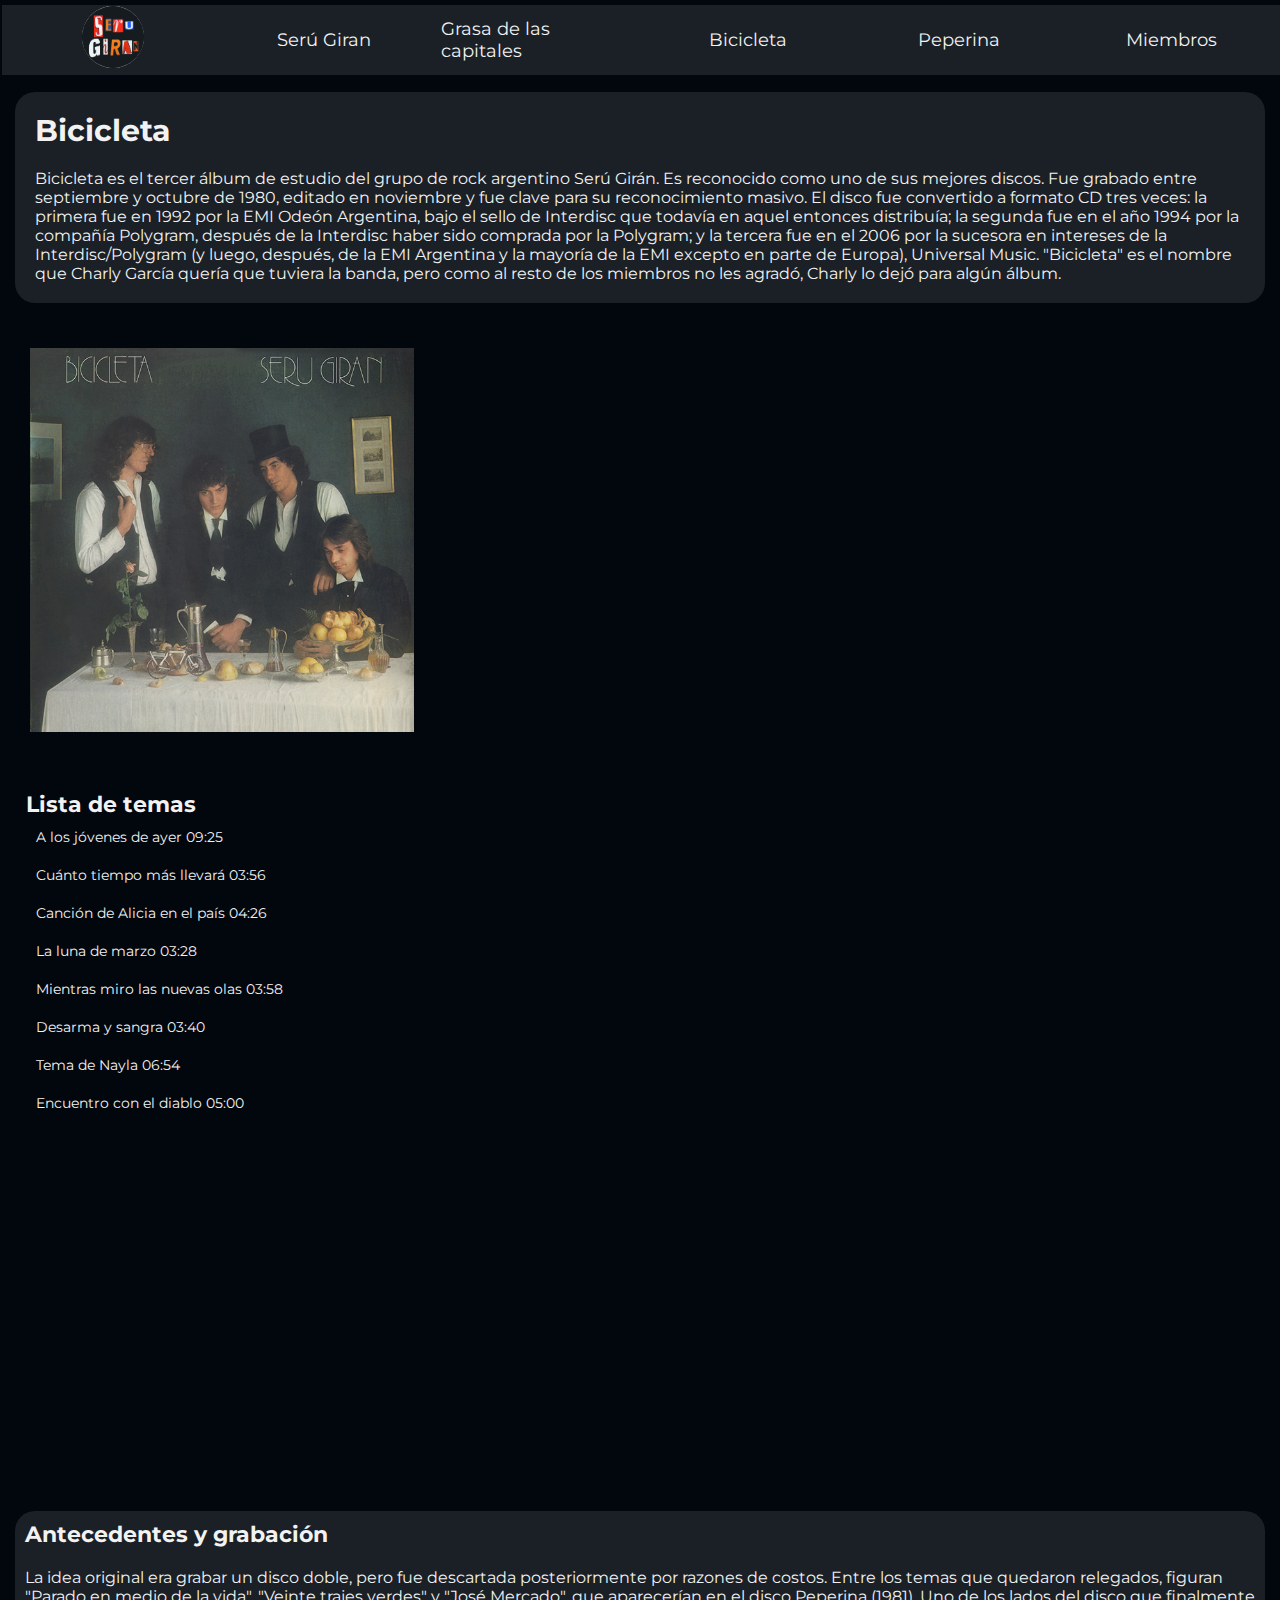
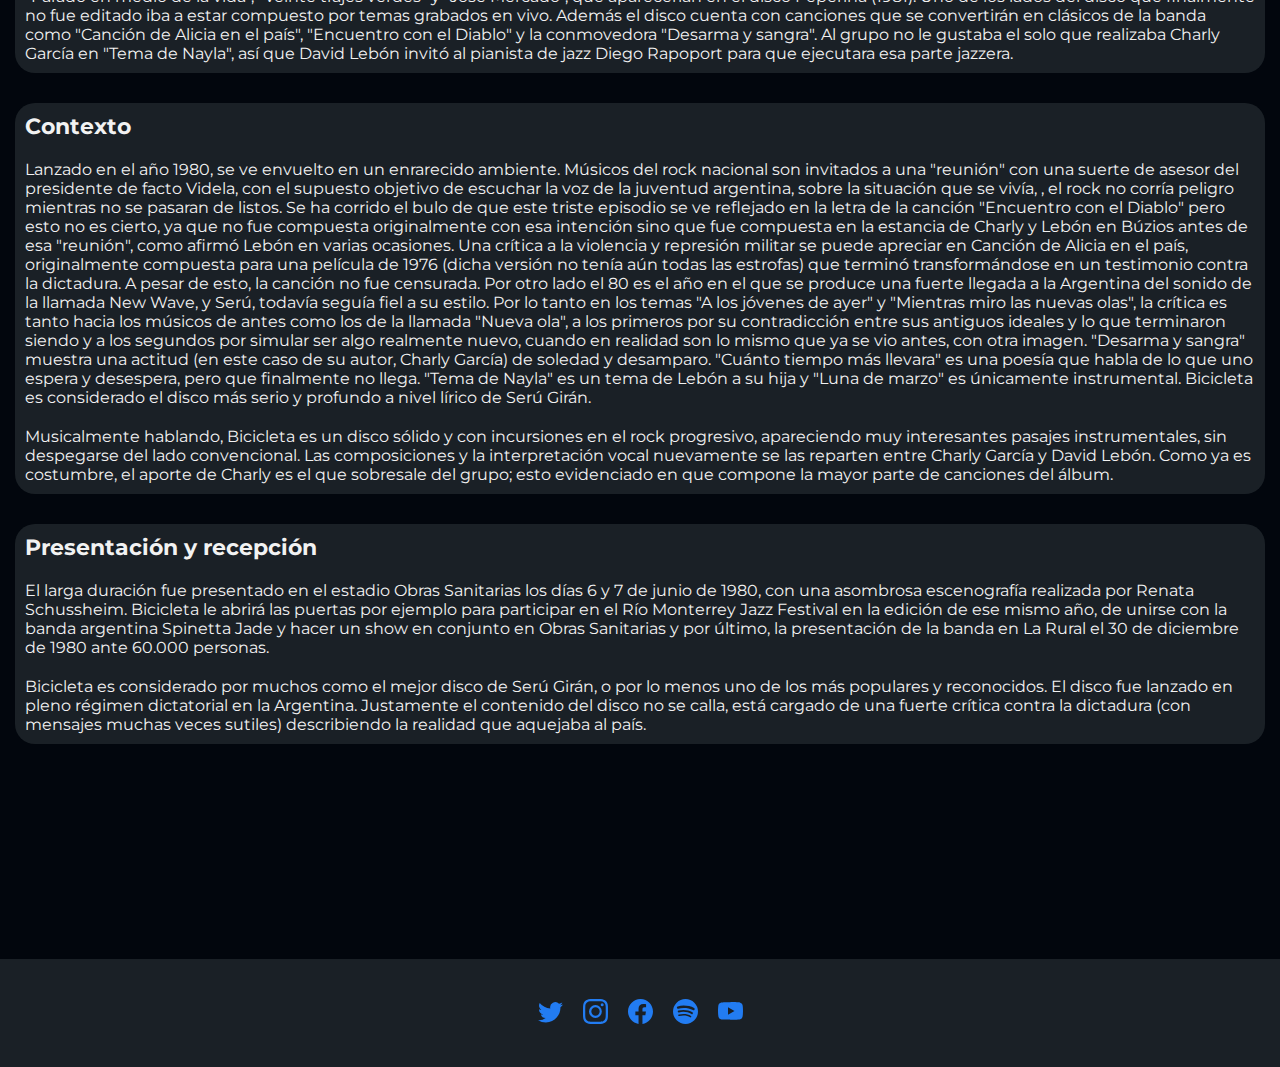
==== sections/bicicleta.html @ 7a76e17e "first commit" ====
<!DOCTYPE html>
<html lang="en">

<head>
    <meta charset="UTF-8">
    <meta http-equiv="X-UA-Compatible" content="IE=edge">
    <meta name="viewport" content="width=device-width, initial-scale=1.0">
    <link rel="stylesheet" href="../css/styles.css">
    <title>Bicicleta</title>
</head>

<body>

    <header>
        <nav>
            <ul>
                <li>
                    <a href="../index.html">
                        <img class="inicio" src="../img/seru-icono.jpg">
                    </a>
                </li>
                <li><a href="./serugiran.html">Serú Giran</a></li>
                <li><a href="./grasadelascapitales.html">Grasa de las capitales</a></li>
                <li><a href="./bicicleta.html">Bicicleta</a></li>
                <li><a href="./peperina.html">Peperina</a></li>
                <li><a href="./miembros.html">Miembros</a></li>
            </ul>
        </nav>
    </header>

    <main>

        <div class="album-bicicleta">

            <div class="album-intro">
                <h1>Bicicleta</h1>
                <p>
                    Bicicleta es el tercer álbum de estudio del grupo de rock argentino Serú Girán. Es reconocido como
                    uno
                    de sus mejores discos. Fue grabado entre septiembre y octubre de 1980,
                    editado en noviembre y fue clave para su reconocimiento masivo. El disco fue convertido a formato CD
                    tres veces: la primera fue en 1992 por la EMI Odeón Argentina, bajo el sello
                    de Interdisc que todavía en aquel entonces distribuía; la segunda fue en el año 1994 por la compañía
                    Polygram, después de la Interdisc haber sido comprada por la Polygram; y la
                    tercera fue en el 2006 por la sucesora en intereses de la Interdisc/Polygram (y luego, después, de
                    la
                    EMI Argentina y la mayoría de la EMI excepto en parte de Europa),
                    Universal Music. "Bicicleta" es el nombre que Charly García quería que tuviera la banda, pero como
                    al
                    resto de los miembros no les agradó, Charly lo dejó para algún álbum.
                </p>
            </div>

            <div class="cover">
                <img src="../img/bicicleta-cover.jpg" alt="bicicleta">
            </div>

            <div class="lista-temas">
                <h2>Lista de temas
                    <p>A los jóvenes de ayer 09:25</p>
                    <p>Cuánto tiempo más llevará 03:56</p>
                    <p>Canción de Alicia en el país 04:26</p>
                    <p>La luna de marzo 03:28</p>
                    <p>Mientras miro las nuevas olas 03:58</p>
                    <p>Desarma y sangra 03:40</p>
                    <p>Tema de Nayla 06:54</p>
                    <p>Encuentro con el diablo 05:00</p>
                </h2>
            </div>

            <div class="video">
                <iframe width="560" height="315" src="https://www.youtube.com/embed/LjGuC8wMkmE"
                    title="YouTube video player" frameborder="0"
                    allow="accelerometer; autoplay; clipboard-write; encrypted-media; gyroscope; picture-in-picture"
                    allowfullscreen></iframe>
            </div>

            <div class="antecedentes">
                <h2>Antecedentes y grabación</h2>

                <p>
                    La idea original era grabar un disco doble, pero fue descartada posteriormente por razones de
                    costos.
                    Entre los temas que quedaron relegados, figuran "Parado en medio de la vida",
                    "Veinte trajes verdes" y "José Mercado", que aparecerían en el disco Peperina (1981). Uno de los
                    lados
                    del disco que finalmente no fue editado iba a estar compuesto por temas
                    grabados en vivo. Además el disco cuenta con canciones que se convertirán en clásicos de la banda
                    como
                    "Canción de Alicia en el país", "Encuentro con el Diablo" y la conmovedora
                    "Desarma y sangra". Al grupo no le gustaba el solo que realizaba Charly García en "Tema de Nayla",
                    así
                    que David Lebón invitó al pianista de jazz Diego Rapoport para que
                    ejecutara esa parte jazzera.
                </p>
            </div>

            <div class="contexto">
                <h2>Contexto</h2>
                <p>
                    Lanzado en el año 1980, se ve envuelto en un enrarecido ambiente. Músicos del rock nacional son
                    invitados a una "reunión" con una suerte de asesor del presidente de facto Videla,
                    con el supuesto objetivo de escuchar la voz de la juventud argentina, sobre la situación que se
                    vivía, ,
                    el rock no corría peligro mientras no se pasaran de listos. Se ha corrido
                    el bulo de que este triste episodio se ve reflejado en la letra de la canción "Encuentro con el
                    Diablo"
                    pero esto no es cierto, ya que no fue compuesta originalmente con esa
                    intención sino que fue compuesta en la estancia de Charly y Lebón en Búzios antes de esa "reunión",
                    como
                    afirmó Lebón en varias ocasiones. Una crítica a la violencia y represión
                    militar se puede apreciar en Canción de Alicia en el país, originalmente compuesta para una película
                    de
                    1976 (dicha versión no tenía aún todas las estrofas) que terminó
                    transformándose en un testimonio contra la dictadura. A pesar de esto, la canción no fue censurada.
                    Por
                    otro lado el 80 es el año en el que se produce una fuerte llegada a la
                    Argentina del sonido de la llamada New Wave, y Serú, todavía seguía fiel a su estilo. Por lo tanto
                    en
                    los temas "A los jóvenes de ayer" y "Mientras miro las nuevas olas",
                    la crítica es tanto hacia los músicos de antes como los de la llamada "Nueva ola", a los primeros
                    por su
                    contradicción entre sus antiguos ideales y lo que terminaron siendo y a los
                    segundos por simular ser algo realmente nuevo, cuando en realidad son lo mismo que ya se vio antes,
                    con
                    otra imagen. "Desarma y sangra" muestra una actitud (en este caso de su
                    autor, Charly García) de soledad y desamparo. "Cuánto tiempo más llevara" es una poesía que habla de
                    lo
                    que uno espera y desespera, pero que finalmente no llega. "Tema de Nayla" es
                    un tema de Lebón a su hija y "Luna de marzo" es únicamente instrumental. Bicicleta es considerado el
                    disco más serio y profundo a nivel lírico de Serú Girán.
                </p>

                <p>
                    Musicalmente hablando, Bicicleta es un disco sólido y con incursiones en el rock progresivo,
                    apareciendo
                    muy interesantes pasajes instrumentales, sin despegarse del lado convencional.
                    Las composiciones y la interpretación vocal nuevamente se las reparten entre Charly García y David
                    Lebón. Como ya es costumbre, el aporte de Charly es el que sobresale del grupo; esto
                    evidenciado en que compone la mayor parte de canciones del álbum.
                </p>
            </div>

            <div class="presentacion">
                <h2>Presentación y recepción</h2>
                <p>
                    El larga duración fue presentado en el estadio Obras Sanitarias los días 6 y 7 de junio de 1980, con
                    una
                    asombrosa escenografía realizada por Renata Schussheim. Bicicleta le
                    abrirá las puertas por ejemplo para participar en el Río Monterrey Jazz Festival en la edición de
                    ese
                    mismo año, de unirse con la banda argentina Spinetta Jade y hacer un show
                    en conjunto en Obras Sanitarias y por último, la presentación de la banda en La Rural el 30 de
                    diciembre
                    de 1980 ante 60.000 personas.
                </p>
                <p>
                    Bicicleta es considerado por muchos como el mejor disco de Serú Girán, o por lo menos uno de los más
                    populares y reconocidos. El disco fue lanzado en pleno régimen dictatorial
                    en la Argentina. Justamente el contenido del disco no se calla, está cargado de una fuerte crítica
                    contra la dictadura (con mensajes muchas veces sutiles) describiendo la
                    realidad que aquejaba al país.
                </p>
            </div>

        </div>

    </main>

    <footer class="redes">

        <nav class="redes-nav">
            <a class="redes-nav-a" href="https://twitter.com/serugiranok">
                <svg xmlns="http://www.w3.org/2000/svg" width="16" height="16" fill="currentColor" class="bi bi-twitter"
                    viewBox="0 0 16 16">
                    <path
                        d="M5.026 15c6.038 0 9.341-5.003 9.341-9.334 0-.14 0-.282-.006-.422A6.685 6.685 0 0 0 16 3.542a6.658 6.658 0 0 1-1.889.518 3.301 3.301 0 0 0 1.447-1.817 6.533 6.533 0 0 1-2.087.793A3.286 3.286 0 0 0 7.875 6.03a9.325 9.325 0 0 1-6.767-3.429 3.289 3.289 0 0 0 1.018 4.382A3.323 3.323 0 0 1 .64 6.575v.045a3.288 3.288 0 0 0 2.632 3.218 3.203 3.203 0 0 1-.865.115 3.23 3.23 0 0 1-.614-.057 3.283 3.283 0 0 0 3.067 2.277A6.588 6.588 0 0 1 .78 13.58a6.32 6.32 0 0 1-.78-.045A9.344 9.344 0 0 0 5.026 15z" />
                </svg>
            </a>
        </nav>

        <nav class="redes-nav">
            <a class="redes-nav-a" href="https://www.instagram.com/serugiranok" target="_blank">
                <svg xmlns="http://www.w3.org/2000/svg" width="16" height="16" fill="currentColor"
                    class="bi bi-instagram" viewBox="0 0 16 16">
                    <path
                        d="M8 0C5.829 0 5.556.01 4.703.048 3.85.088 3.269.222 2.76.42a3.917 3.917 0 0 0-1.417.923A3.927 3.927 0 0 0 .42 2.76C.222 3.268.087 3.85.048 4.7.01 5.555 0 5.827 0 8.001c0 2.172.01 2.444.048 3.297.04.852.174 1.433.372 1.942.205.526.478.972.923 1.417.444.445.89.719 1.416.923.51.198 1.09.333 1.942.372C5.555 15.99 5.827 16 8 16s2.444-.01 3.298-.048c.851-.04 1.434-.174 1.943-.372a3.916 3.916 0 0 0 1.416-.923c.445-.445.718-.891.923-1.417.197-.509.332-1.09.372-1.942C15.99 10.445 16 10.173 16 8s-.01-2.445-.048-3.299c-.04-.851-.175-1.433-.372-1.941a3.926 3.926 0 0 0-.923-1.417A3.911 3.911 0 0 0 13.24.42c-.51-.198-1.092-.333-1.943-.372C10.443.01 10.172 0 7.998 0h.003zm-.717 1.442h.718c2.136 0 2.389.007 3.232.046.78.035 1.204.166 1.486.275.373.145.64.319.92.599.28.28.453.546.598.92.11.281.24.705.275 1.485.039.843.047 1.096.047 3.231s-.008 2.389-.047 3.232c-.035.78-.166 1.203-.275 1.485a2.47 2.47 0 0 1-.599.919c-.28.28-.546.453-.92.598-.28.11-.704.24-1.485.276-.843.038-1.096.047-3.232.047s-2.39-.009-3.233-.047c-.78-.036-1.203-.166-1.485-.276a2.478 2.478 0 0 1-.92-.598 2.48 2.48 0 0 1-.6-.92c-.109-.281-.24-.705-.275-1.485-.038-.843-.046-1.096-.046-3.233 0-2.136.008-2.388.046-3.231.036-.78.166-1.204.276-1.486.145-.373.319-.64.599-.92.28-.28.546-.453.92-.598.282-.11.705-.24 1.485-.276.738-.034 1.024-.044 2.515-.045v.002zm4.988 1.328a.96.96 0 1 0 0 1.92.96.96 0 0 0 0-1.92zm-4.27 1.122a4.109 4.109 0 1 0 0 8.217 4.109 4.109 0 0 0 0-8.217zm0 1.441a2.667 2.667 0 1 1 0 5.334 2.667 2.667 0 0 1 0-5.334z" />
                </svg>
            </a>
        </nav>

        <nav class="redes-nav">
            <a class="redes-nav-a" href="https://www.facebook.com/serugiranok" target="_blank">
                <svg xmlns="http://www.w3.org/2000/svg" width="16" height="16" fill="currentColor"
                    class="bi bi-facebook" viewBox="0 0 16 16">
                    <path
                        d="M16 8.049c0-4.446-3.582-8.05-8-8.05C3.58 0-.002 3.603-.002 8.05c0 4.017 2.926 7.347 6.75 7.951v-5.625h-2.03V8.05H6.75V6.275c0-2.017 1.195-3.131 3.022-3.131.876 0 1.791.157 1.791.157v1.98h-1.009c-.993 0-1.303.621-1.303 1.258v1.51h2.218l-.354 2.326H9.25V16c3.824-.604 6.75-3.934 6.75-7.951z" />
                </svg>
            </a>
        </nav>

        <nav class="redes-nav">
            <a class="redes-nav-a"
                href="https://open.spotify.com/artist/6CrQKZeuSKNYgrE7PeYqJ1?si=8yJuufbaS2-NilIHPd0ppA" target="_blank">
                <svg xmlns="http://www.w3.org/2000/svg" width="16" height="16" fill="currentColor" class="bi bi-spotify"
                    viewBox="0 0 16 16">
                    <path
                        d="M8 0a8 8 0 1 0 0 16A8 8 0 0 0 8 0zm3.669 11.538a.498.498 0 0 1-.686.165c-1.879-1.147-4.243-1.407-7.028-.77a.499.499 0 0 1-.222-.973c3.048-.696 5.662-.397 7.77.892a.5.5 0 0 1 .166.686zm.979-2.178a.624.624 0 0 1-.858.205c-2.15-1.321-5.428-1.704-7.972-.932a.625.625 0 0 1-.362-1.194c2.905-.881 6.517-.454 8.986 1.063a.624.624 0 0 1 .206.858zm.084-2.268C10.154 5.56 5.9 5.419 3.438 6.166a.748.748 0 1 1-.434-1.432c2.825-.857 7.523-.692 10.492 1.07a.747.747 0 1 1-.764 1.288z" />
                </svg>
            </a>
        </nav>

        <nav class="redes-nav">
            <a class="redes-nav-a" href="https://www.youtube.com/c/SeruGiranok" target="_blank">
                <svg xmlns="http://www.w3.org/2000/svg" width="16" height="16" fill="currentColor" class="bi bi-youtube"
                    viewBox="0 0 16 16">
                    <path
                        d="M8.051 1.999h.089c.822.003 4.987.033 6.11.335a2.01 2.01 0 0 1 1.415 1.42c.101.38.172.883.22 1.402l.01.104.022.26.008.104c.065.914.073 1.77.074 1.957v.075c-.001.194-.01 1.108-.082 2.06l-.008.105-.009.104c-.05.572-.124 1.14-.235 1.558a2.007 2.007 0 0 1-1.415 1.42c-1.16.312-5.569.334-6.18.335h-.142c-.309 0-1.587-.006-2.927-.052l-.17-.006-.087-.004-.171-.007-.171-.007c-1.11-.049-2.167-.128-2.654-.26a2.007 2.007 0 0 1-1.415-1.419c-.111-.417-.185-.986-.235-1.558L.09 9.82l-.008-.104A31.4 31.4 0 0 1 0 7.68v-.123c.002-.215.01-.958.064-1.778l.007-.103.003-.052.008-.104.022-.26.01-.104c.048-.519.119-1.023.22-1.402a2.007 2.007 0 0 1 1.415-1.42c.487-.13 1.544-.21 2.654-.26l.17-.007.172-.006.086-.003.171-.007A99.788 99.788 0 0 1 7.858 2h.193zM6.4 5.209v4.818l4.157-2.408L6.4 5.209z" />
                </svg>
            </a>
        </nav>


    </footer>

</body>

</html>
---- css/styles.css ----
@import url('https://fonts.googleapis.com/css2?family=Montserrat:wght@200;400;700&display=swap');

/*mobile first 0px-500px*/

*{
    padding: 0;
    margin: 0;
}

html{
    font-size: 62.5%;
    font-family: Montserrat;
}

body {
    background-color: #02060D ;
    min-height: 100vh;
   
}

nav ul {
    display: grid;
    grid-template-columns: 15% 15% 15% 15% 15% 15%;
    justify-content: space-around;
    align-items: center;
    justify-items: center;
    list-style-type: none;
    font-family: Montserrat;
    align-items: center;
    margin: 5px;
}

a {
    text-decoration: none;
    font-size: 12px;
    color:#F2F2F2;
    list-style-type: none;
}


.inicio{
    height: 62px;
    width: 62px;
    border-radius: 60%;
    border: 1px solid #1A2026;
    transition: all 2s;
}

.inicio:hover{
    transform: rotate(720deg);
}

h1,
h2,
h3 {
    font-family: Montserrat;
    font-weight: 700;
    padding: 10px;
    width: 100%;
    color: #F2F2F2;
}

h1 {
    font-size: 30px;
}

h2 {
    font-size: 22px;
}

p {
    font-family: Montserrat;
    font-weight: 400;
    font-size: 16px;
    padding: 10px;
    color: #F2F2F2;
}

/* iconos footer*/
.redes-nav-a svg {
    width: 25px;
    height: 25px;
    margin: 5px;
    padding: 5px;
    color: #227CF2
}
/* fin iconos footer*/

img {
    width: 100%;
    
}

.intro {
    background-color: #1A2026;
    border-radius: 20px;
    margin: 10px;
    padding: 10px;
    margin-top: 100px;
}

.intro-formacion {
    grid-area: intro-formacion;
    background-color: #1A2026;
    border-radius: 20px;
    margin: 60px;
    padding: 10px;
    text-align: center;
}

header{
    grid-area: header;
    width: 100%;
    height: 70px;
    margin: 2px;
    background: #1A2026;
}

.intro{
    grid-area: intro;
}

.discos{
    grid-area: discos;
    display: flex;
    flex-direction: row;
    align-items: center;
    flex-wrap: wrap;
    justify-content: center;
    padding: 10px;
    margin: 15px;
    background-color: #1A2026;
    border-radius: 20px;
    text-align: center;
    margin-top: 60px;
}

.discos-fotos {
    width: 40%;
    margin: 15px;
    transition: 2s;
}

.discos-fotos:hover{
    transform: scale(1.2);
}

/* grid formacion-fotos*/

.formacion{
    display: grid;
    grid-area: formacion;
    justify-content: center;
    align-items: center;
    background-color: #1A2026;
    gap: 20px;
    border-radius: 20px;
    padding: 1px;
    margin: 15px;
}

.formacion-fotos img:hover{
    transform: scale(1.2);
}

.formacion-fotos{
    transition-property: all;
    transition-duration: 2s;
}


/* termina grid formacion-fotos*/

/* Grids para html index */

.main-grid{
    display: grid;
    grid-template-areas:
    "intro"
    "intro"
    "discos" 
    "intro-formacion"
    "formacion";
}
/* fin grids para html index */

/* Grids para html Seru album */

.album-intro {
	grid-area: album-intro;
    margin: 15px;
    padding: 10px;
    background-color: #1A2026;
    border-radius: 20px;
}

.cover{
	grid-area: cover;
    margin: 10px;
    width: 50%;
}

.lista-temas{
	grid-area: lista-temas;
    width: 50%;
    margin: 15px;
    padding: 1px;
}

.lista-temas p {
    font-size: 14px;
}

.video{
	grid-area: video;
    width: 90%;
}

.video iframe{
    width: 90%;
    margin: 15px;
}

.antecedentes{
	grid-area: antecedentes;
    background-color: #1A2026;
    border-radius: 20px;
    margin: 15px;
}

.debut{
	grid-area: debut;
    background-color: #1A2026;
    border-radius: 20px;
    margin: 15px;
}

.album-seru{
    display: grid;
    grid-template-areas: 
    "album-intro"
    "cover"
    "lista-temas"
    "video"
    "antecedentes"
    "antecedentes"
    "debut";
}

/* Fin grids para html Seru album */

/* Grids para html Grasa de las */

.lanzamiento{
    grid-area: lanzamiento;
    background-color: #1A2026;
    border-radius: 20px;
    margin: 15px;
}

.album-grasa{
    display: grid;
    grid-template-areas:
    "album-intro"
    "cover"
    "lista-temas"
    "video"
    "antecedentes"
    "lanzamiento";
}
/* Fin grids para html Grasa de las */


/* Grids para html Bicicleta */
.contexto{
    grid-area: contexto;
    background-color: #1A2026;
    border-radius: 20px;
    margin: 15px;
}

.presentacion{
    grid-area: presentacion;
    background-color: #1A2026;
    border-radius: 20px;
    margin: 15px;
}

.album-bicicleta{
    display: grid;
    grid-template-areas:
    "album-intro"
    "cover"
    "lista-temas"
    "video"
    "antecedentes"
    "contexto"
    "presentacion";
}
/* Fin grids para html Grasa de las */

/* Grids para html Peperina */
.critica{
    grid-area: critica;
    background-color: #1A2026;
    border-radius: 20px;
    margin: 15px;
}

.album-peperina{
    display: grid;
    grid-template-areas:
    "album-intro"
    "cover"
    "lista-temas"
    "video"
    "antecedentes"
    "contexto"
    "presentacion"
    "critica";
}

/* Fin grids para html Peperina */

/* Grids para html Miembros */
.miembros{
    display: grid;
    grid-template-areas:
    "charly"
    "pedrito"
    "lebon"
    "moro";
}

.charly {
    grid-area: charly;
    margin: 20px;
    padding: 20px;
    background-color: #1A2026;
    border-radius: 20px;
}

.pedrito {
    grid-area: pedrito;
    margin: 20px;
    padding: 20px;
    background-color: #1A2026;
    border-radius: 20px;
}

.lebon {
    grid-area: lebon;
    margin: 20px;
    padding: 20px;
    background-color: #1A2026;
    border-radius: 20px;
}

.moro {
    grid-area: moro;
    margin: 20px;
    padding: 20px;
    background-color: #1A2026;
    border-radius: 20px;
}

.miembros div img {
    width: 70%;
    margin: 15px;
}

/* Fin grids para html Miembros */

.redes{
    grid-area: redes;
    display: flex;
    flex-direction: row;
    align-items: center;
    justify-content: center;
    padding: 30px;
    background-color: #1A2026;
    margin-top: 200px;
}

@media(min-width:768px){ /*768px en adelante*/

/* grid formacion-fotos*/
.formacion{
    display: grid;
    grid-area: formacion;
    justify-content: center;
    align-items: center;
    background-color: #1A2026;
    gap: 20px;
    border-radius: 20px;
    padding: 1px;
    margin: 15px;
}
/* termina grid formacion-fotos*/


/* Grids para html index */
.main-grid{
    display: grid;
    grid-template-areas:
    "intro          intro"
    "intro          intro"
    "discos         discos" 
    "intro-formacion intro-formacion"
    "formacion      formacion";
}
/* fin grids para html index */


/* Grids para html Seru album */
.album-seru{
    display: grid;
    grid-template-areas: 
    "album-intro    album-intro"
    "cover          cover"
    "lista-temas    lista-temas"
    "video          video"
    "antecedentes   antecedentes"
    "antecedentes   antecedentes"
    "debut          debut"
    "redes          redes";
}
/* Fin grids para html Seru album */


/* Grids para html Grasa de las */
.album-bicicleta{
    display: grid;
    grid-template-areas:
    "album-intro    album-intro"
    "cover          cover"
    "lista-temas    lista-temas"
    "video          video"
    "antecedentes   antecedentes"
    "contexto       contexto"
    "presentacion   presentacion"
    "redes          redes";
}
/* Fin grids para html Grasa de las */


/* Grids para html Peperina */
.album-peperina{
    display: grid;
    grid-template-areas:
    "album-intro    album-intro"
    "cover          cover"
    "lista-temas    lista-temas"
    "video          video"
    "antecedentes   antecedentes"
    "contexto       contexto"
    "presentacion   presentacion"
    "critica        critica"
    "redes          redes";
}

/* Fin grids para html Peperina */


/* Grids para html Miembros */
.miembros{
    display: grid;
    grid-template-areas:
    "charly     charly"
    "pedrito    pedrito"
    "lebon      lebon"
    "moro       moro" ;
}
/* Fin grids para html Miembros */

.video{
	grid-area: video;
    width: 90%;
}

.video iframe{
    width: 70%;
    margin: 15px;
}

nav ul li a {
    font-size: 15px;
}
}


@media(min-width:1024px){ /*1024px en adelante*/

    /* grid formacion-fotos*/
    .formacion{
        display: grid;
        grid-area: formacion;
        justify-content: center;
        align-items: center;
        background-color: #1A2026;
        gap: 20px;
        border-radius: 20px;
        padding: 1px;
        margin: 15px;
    }

    .formacion-fotos img{
        width: 100%;
       
    }
    /* termina grid formacion-fotos*/
    
    
    /* Grids para html index */
    .main-grid{
        display: grid;
        grid-template-areas:
        "intro          intro          intro"
        "intro          intro          intro"
        "discos         discos         discos" 
        "intro-formacion intro-formacion intro-formacion"
        "formacion      formacion      formacion";
    }
    /* fin grids para html index */
    
    
    /* Grids para html Seru album */
    .album-seru{
        display: grid;
        grid-template-areas: 
        "album-intro    album-intro     album-intro"
        "cover          cover           cover"
        "lista-temas    lista-temas     lista-temas"
        "video          video           video"
        "antecedentes   antecedentes    antecedentes"
        "antecedentes   antecedentes    antecedentes"
        "debut          debut           debut";
    }
    /* Fin grids para html Seru album */
    
    
    /* Grids para html Grasa de las */
    .album-bicicleta{
        display: grid;
        grid-template-areas:
        "album-intro    album-intro    album-intro"
        "cover          cover          cover"
        "lista-temas    lista-temas    lista-temas"
        "video          video          video"
        "antecedentes   antecedentes   antecedentes"
        "contexto       contexto       contexto"
        "presentacion   presentacion   presentacion";
    }
    /* Fin grids para html Grasa de las */
    
    
    /* Grids para html Peperina */
    .album-peperina{
        display: grid;
        grid-template-areas:
        "album-intro    album-intro    album-intro"
        "cover          cover          cover"
        "lista-temas    lista-temas    lista-temas"
        "video          video          video"
        "antecedentes   antecedentes   antecedentes"
        "contexto       contexto       contexto"
        "presentacion   presentacion   presentacion"
        "critica        critica        critica";
    }
    
    /* Fin grids para html Peperina */
    
    
    /* Grids para html Miembros */
    .miembros{
        display: grid;
        grid-template-areas:
        "charly     charly      charly"
        "pedrito    pedrito     pedrito"
        "lebon      lebon       lebon"
        "moro       moro        moro" ;
    }

    .miembros div img {
        width: 50%;
        margin: 15px;
    }

    .video{
        grid-area: video;
        width: 80%;
    }
    
    .video iframe{
        width: 80%;
        margin: 15px;
    }

    nav ul li a {
        font-size: 18px;
    }

    .discos-fotos {
        width: 35%;
        margin: 15px;
        transition: 2s;
    }

    /* Fin grids para html Miembros */
    }


    @media(min-width:1200px){ /*1200px en adelante*/

        /* grid formacion-fotos*/
        .formacion{
            display: grid;
            grid-area: formacion;
            grid-template-columns: auto auto;
            justify-content: center;
            align-items: center;
            background-color: #1A2026;
            gap: 20px;
            border-radius: 20px;
            padding: 1px;
            margin: 15px;
       
        }
    
        .formacion-fotos img{
            width: 100%;
            margin: 15px;
                      
        }
        /* termina grid formacion-fotos*/
        
        
        /* Grids para html index */
        .main-grid{
            display: grid;
            grid-template-areas:
            "intro          intro          intro"
            "intro          intro          intro"
            "discos         discos         discos" 
            "intro-formacion intro-formacion intro-formacion"
            "formacion      formacion      formacion";
        }
        /* fin grids para html index */
        
        
        /* Grids para html Seru album */
        .album-seru{
            display: grid;
            grid-template-areas: 
            "album-intro    album-intro     album-intro"
            "cover          cover           cover"
            "lista-temas    lista-temas     lista-temas"
            "video          video           video"
            "antecedentes   antecedentes    antecedentes"
            "antecedentes   antecedentes    antecedentes"
            "debut          debut           debut";
        }
        /* Fin grids para html Seru album */
        
        
        /* Grids para html Grasa de las */
        .album-bicicleta{
            display: grid;
            grid-template-areas:
            "album-intro    album-intro    album-intro"
            "cover          cover          cover"
            "lista-temas    lista-temas    lista-temas"
            "video          video          video"
            "antecedentes   antecedentes   antecedentes"
            "contexto       contexto       contexto"
            "presentacion   presentacion   presentacion";
        }
        /* Fin grids para html Grasa de las */
        
        
        /* Grids para html Peperina */
        .album-peperina{
            display: grid;
            grid-template-areas:
            "album-intro    album-intro    album-intro"
            "cover          cover          cover"
            "lista-temas    lista-temas    lista-temas"
            "video          video          video"
            "antecedentes   antecedentes   antecedentes"
            "contexto       contexto       contexto"
            "presentacion   presentacion   presentacion"
            "critica        critica        critica";
        }
        
        /* Fin grids para html Peperina */
        
        
        /* Grids para html Miembros */
        .miembros{
            display: grid;
            grid-template-areas:
            "charly     charly      charly"
            "pedrito    pedrito     pedrito"
            "lebon      lebon       lebon"
            "moro       moro        moro" ;
        }
    
        .miembros div img {
            width: 30%;
            margin: 15px;
        }
    
        .video{
            grid-area: video;
            width: 55%;
        }
        
        .video iframe{
            width: 55%;
            margin: 15px;
        }

        .cover{
            grid-area: cover;
            margin: 15px;
            padding: 15px;
            width: 30%;
        }

        .discos-fotos {
            width: 20%;
            margin: 15px;
            transition: 2s;
        }
        /* Fin grids para html Miembros */
        }
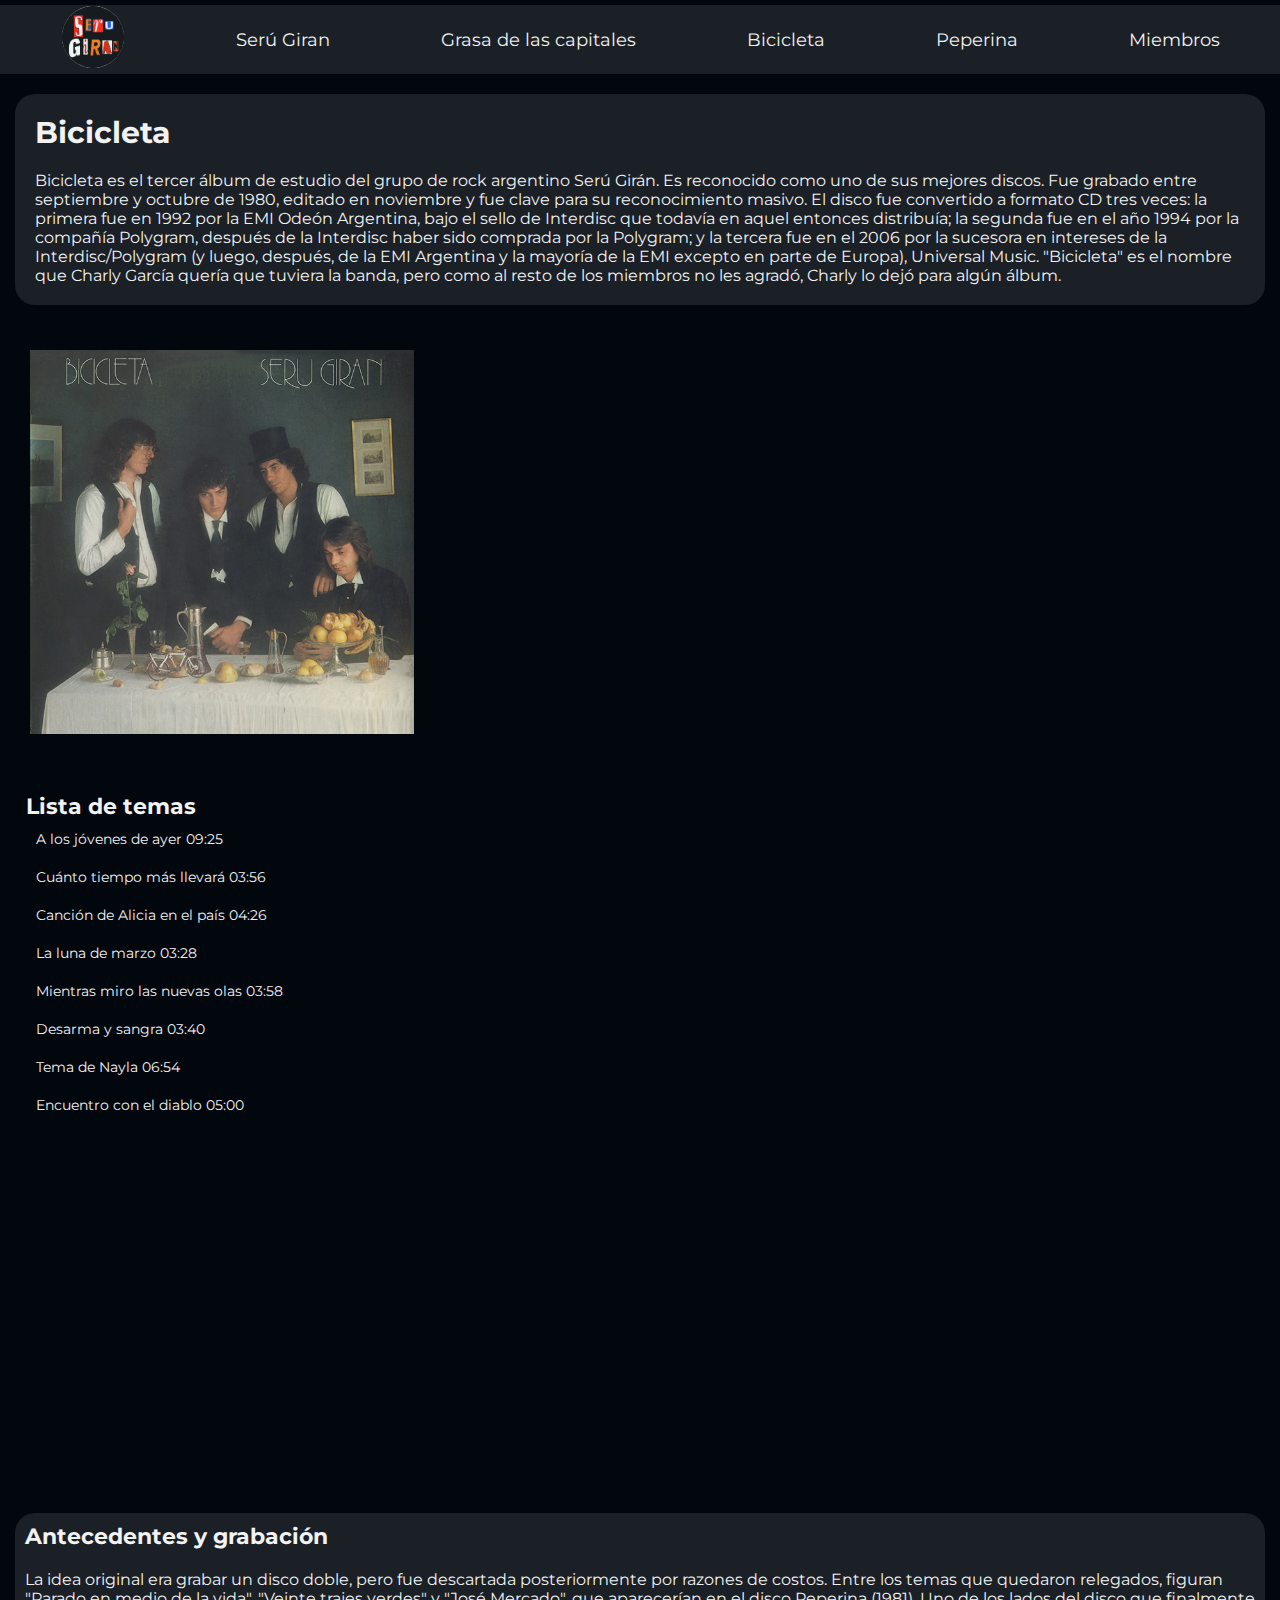
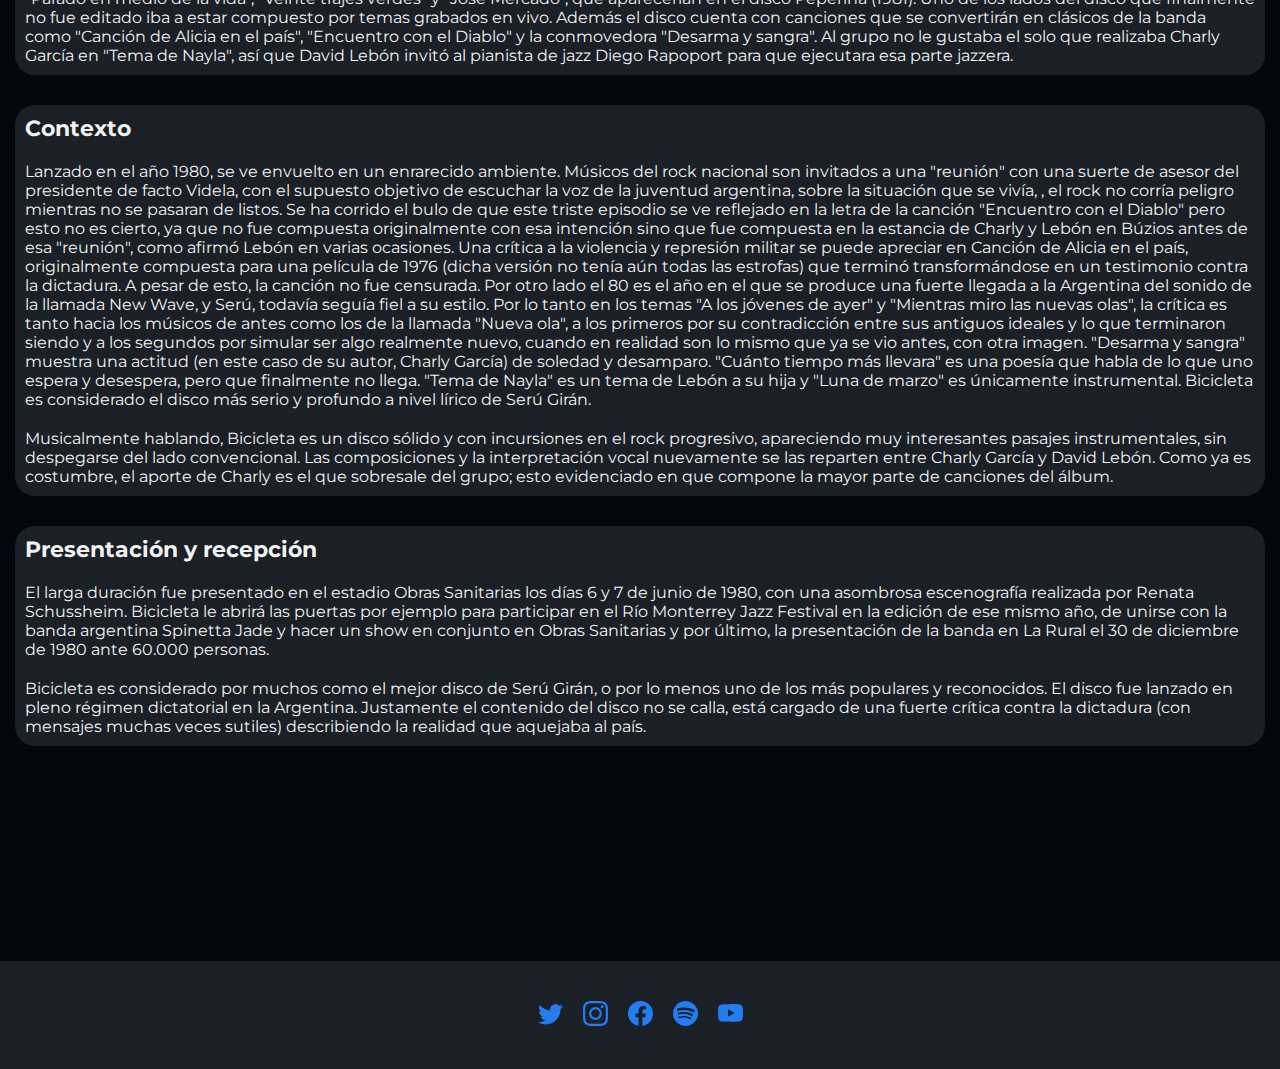
==== commit 2dcc87a1: "Cuarto commit, SEO" ====
--- a/sections/bicicleta.html
+++ b/sections/bicicleta.html
@@ -5,7 +5,9 @@
     <meta charset="UTF-8">
     <meta http-equiv="X-UA-Compatible" content="IE=edge">
     <meta name="viewport" content="width=device-width, initial-scale=1.0">
-    <link rel="stylesheet" href="../css/styles.css">
+    <meta name="description" content="Album Bicicleta">
+    <meta name="keywords" content="seru, giran, banda, discos, album, biografia, discografía">
+    <link rel="stylesheet" href="../css/estilos.css">
     <title>Bicicleta</title>
 </head>
 
--- a/css/estilos.css
+++ b/css/estilos.css
@@ -0,0 +1,541 @@
+@import url("https://fonts.googleapis.com/css2?family=Montserrat:wght@200;400;700&display=swap");
+* {
+  padding: 0;
+  margin: 0;
+}
+
+body {
+  background-color: #02060D;
+  min-height: 100vh;
+}
+
+header {
+  background: #1A2026;
+  grid-area: header;
+}
+
+html {
+  font-size: 62.5%;
+  font-family: Montserrat;
+}
+
+img {
+  width: 100%;
+}
+
+h1,
+h2,
+h3 {
+  font-family: Montserrat;
+  font-weight: 700;
+  color: #F2F2F2;
+  width: 100%;
+  padding: 10px;
+}
+
+h1 {
+  font-size: 30px;
+}
+
+h2 {
+  font-size: 22px;
+}
+
+p {
+  font-family: Montserrat;
+  font-weight: 400;
+  font-size: 16px;
+  padding: 10px;
+  color: #F2F2F2;
+}
+
+.video {
+  grid-area: video;
+  width: 90%;
+}
+
+.video iframe {
+  width: 90%;
+  margin: 15px;
+}
+
+/* clases que se repiten en todos los HTML*/
+.album-intro {
+  grid-area: album-intro;
+  margin: 15px;
+  padding: 10px;
+  background-color: #1A2026;
+  border-radius: 20px;
+}
+
+.cover {
+  grid-area: cover;
+  margin: 10px;
+  width: 50%;
+}
+
+.lista-temas {
+  grid-area: lista-temas;
+  width: 50%;
+  margin: 15px;
+  padding: 1px;
+}
+
+.lista-temas p {
+  font-size: 14px;
+}
+
+.antecedentes {
+  grid-area: antecedentes;
+  background-color: #1A2026;
+  border-radius: 20px;
+  margin: 15px;
+}
+
+@media (min-width: 768px) {
+  /*768px en adelante*/
+  .video {
+    grid-area: video;
+    width: 90%;
+  }
+  .video iframe {
+    width: 70%;
+    margin: 15px;
+  }
+  nav ul li a {
+    font-size: 15px;
+  }
+}
+@media (min-width: 1024px) {
+  /*1024px en adelante*/
+  .video {
+    grid-area: video;
+    width: 80%;
+  }
+  .video iframe {
+    width: 80%;
+    margin: 15px;
+  }
+  nav ul li a {
+    font-size: 18px;
+  }
+  .discos-fotos {
+    width: 35%;
+    margin: 15px;
+    transition: 2s;
+  }
+}
+nav ul {
+  display: grid;
+  grid-template-columns: auto auto auto auto auto auto;
+  justify-content: space-around;
+  justify-items: center;
+  list-style-type: none;
+  font-family: Montserrat;
+  align-items: center;
+  margin: 5px;
+}
+nav a {
+  text-decoration: none;
+  font-size: 12px;
+  color: #F2F2F2;
+  list-style-type: none;
+}
+
+.inicio {
+  height: 62px;
+  width: 62px;
+  border-radius: 60%;
+  border: 1px solid #1A2026;
+  transition: all 2s;
+}
+
+.inicio:hover {
+  transform: rotate(720deg);
+}
+
+.redes {
+  grid-area: redes;
+  display: flex;
+  flex-direction: row;
+  align-items: center;
+  justify-content: center;
+  padding: 30px;
+  background-color: #1A2026;
+  margin-top: 200px;
+}
+.redes svg {
+  width: 25px;
+  height: 25px;
+  margin: 5px;
+  padding: 5px;
+  color: #227CF2;
+}
+
+/*mobile first 0px-500px*/
+.intro {
+  grid-area: intro;
+  background-color: #1A2026;
+  border-radius: 20px;
+  margin: 10px;
+  padding: 10px;
+  margin-top: 100px;
+}
+
+.intro-formacion {
+  grid-area: intro-formacion;
+  background-color: #1A2026;
+  border-radius: 20px;
+  margin: 60px;
+  padding: 10px;
+  text-align: center;
+}
+
+.discos {
+  grid-area: discos;
+  display: flex;
+  flex-direction: row;
+  align-items: center;
+  flex-wrap: wrap;
+  justify-content: center;
+  padding: 10px;
+  margin: 15px;
+  background-color: #1A2026;
+  border-radius: 20px;
+  text-align: center;
+  margin-top: 60px;
+}
+
+.discos-fotos {
+  width: 40%;
+  margin: 15px;
+  transition: 2s;
+}
+
+.discos-fotos:hover {
+  transform: scale(1.2);
+}
+
+.formacion {
+  display: grid;
+  grid-area: formacion;
+  justify-content: center;
+  align-items: center;
+  background-color: #1A2026;
+  gap: 20px;
+  border-radius: 20px;
+  padding: 1px;
+  margin: 15px;
+}
+
+.formacion-fotos {
+  transition-property: all;
+  transition-duration: 2s;
+}
+
+.formacion-fotos img:hover {
+  transform: scale(1.2);
+}
+
+.main-grid {
+  display: grid;
+  grid-template-areas: "intro" "intro" "discos" "intro-formacion" "formacion";
+}
+
+@media (min-width: 768px) {
+  /*768px en adelante*/
+  .formacion {
+    display: grid;
+    grid-area: formacion;
+    justify-content: center;
+    align-items: center;
+    background-color: #1A2026;
+    gap: 20px;
+    border-radius: 20px;
+    padding: 1px;
+    margin: 15px;
+  }
+  .main-grid {
+    display: grid;
+    grid-template-areas: "intro          intro" "intro          intro" "discos         discos" "intro-formacion intro-formacion" "formacion      formacion";
+  }
+}
+@media (min-width: 1024px) {
+  /*1024px en adelante*/
+  .formacion {
+    display: grid;
+    grid-area: formacion;
+    justify-content: center;
+    align-items: center;
+    background-color: #1A2026;
+    gap: 20px;
+    border-radius: 20px;
+    padding: 1px;
+    margin: 15px;
+  }
+  .formacion-fotos img {
+    width: 100%;
+  }
+  .main-grid {
+    display: grid;
+    grid-template-areas: "intro          intro          intro" "intro          intro          intro" "discos         discos         discos" "intro-formacion intro-formacion intro-formacion" "formacion      formacion      formacion";
+  }
+}
+@media (min-width: 1200px) {
+  /*1200px en adelante*/
+  .formacion {
+    display: grid;
+    grid-area: formacion;
+    grid-template-columns: auto auto;
+    justify-content: center;
+    align-items: center;
+    background-color: #1A2026;
+    gap: 20px;
+    border-radius: 20px;
+    padding: 1px;
+    margin: 15px;
+  }
+  .formacion-fotos img {
+    width: 100%;
+    margin: 15px;
+  }
+  .main-grid {
+    display: grid;
+    grid-template-areas: "intro          intro          intro" "intro          intro          intro" "discos         discos         discos" "intro-formacion intro-formacion intro-formacion" "formacion      formacion      formacion";
+  }
+}
+/*mobile first 0px-500px*/
+.debut {
+  background-color: #1A2026;
+  grid-area: debut;
+  border-radius: 20px;
+  margin: 15px;
+}
+
+.album-seru {
+  display: grid;
+  grid-template-columns: auto;
+  grid-template-areas: "album-intro" "cover" "lista-temas" "video" "antecedentes" "debut";
+}
+
+@media (min-width: 768px) {
+  /*768px en adelante*/
+  .album-seru {
+    display: grid;
+    grid-template-areas: "album-intro    album-intro" "cover          cover" "lista-temas    lista-temas" "video          video" "antecedentes   antecedentes" "debut          debut";
+  }
+}
+@media (min-width: 1024px) {
+  /*1024px en adelante*/
+  .album-seru {
+    display: grid;
+    grid-template-areas: "album-intro    album-intro     album-intro" "cover          cover           cover" "lista-temas    lista-temas     lista-temas" "video          video           video" "antecedentes   antecedentes    antecedentes" "debut          debut           debut";
+  }
+}
+@media (min-width: 1200px) {
+  /*1200px en adelante*/
+  .album-seru {
+    display: grid;
+    grid-template-areas: "album-intro    album-intro     album-intro" "cover          cover           cover" "lista-temas    lista-temas     lista-temas" "video          video           video" "antecedentes   antecedentes    antecedentes" "debut          debut           debut";
+  }
+}
+/*mobile first 0px-500px*/
+.lanzamiento {
+  grid-area: lanzamiento;
+  background-color: #1A2026;
+  border-radius: 20px;
+  margin: 15px;
+}
+
+.album-grasa {
+  display: grid;
+  grid-template-areas: "album-intro" "cover" "lista-temas" "video" "antecedentes" "lanzamiento";
+}
+
+@media (min-width: 768px) {
+  /*768px en adelante*/
+  .album-grasa {
+    display: grid;
+    grid-template-areas: "album-intro    album-intro" "cover          cover" "lista-temas    lista-temas" "video          video" "antecedentes   antecedentes" "lanzamiento    lanzamiento";
+  }
+}
+@media (min-width: 1024px) {
+  /*1024px en adelante*/
+  .album-grasa {
+    display: grid;
+    grid-template-areas: "album-intro    album-intro     album-intro" "cover          cover           cover" "lista-temas    lista-temas     lista-temas" "video          video           video" "antecedentes   antecedentes    antecedentes" "lanzamiento    lanzamiento     lanzamiento";
+  }
+}
+@media (min-width: 1200px) {
+  /*1200px en adelante*/
+  .album-grasa {
+    display: grid;
+    grid-template-areas: "album-intro    album-intro     album-intro" "cover          cover           cover" "lista-temas    lista-temas     lista-temas" "video          video           video" "antecedentes   antecedentes    antecedentes" "lanzamiento    lanzamiento     lanzamiento";
+  }
+}
+.contexto {
+  grid-area: contexto;
+  background-color: #1A2026;
+  border-radius: 20px;
+  margin: 15px;
+}
+
+.presentacion {
+  grid-area: presentacion;
+  background-color: #1A2026;
+  border-radius: 20px;
+  margin: 15px;
+}
+
+.album-bicicleta {
+  display: grid;
+  grid-template-areas: "album-intro" "cover" "lista-temas" "video" "antecedentes" "contexto" "presentacion";
+}
+
+@media (min-width: 768px) {
+  /*768px en adelante*/
+  .album-bicicleta {
+    display: grid;
+    grid-template-areas: "album-intro    album-intro" "cover          cover" "lista-temas    lista-temas" "video          video" "antecedentes   antecedentes" "contexto       contexto" "presentacion   presentacion" "redes          redes";
+  }
+}
+@media (min-width: 1024px) {
+  /*1024px en adelante*/
+  .album-bicicleta {
+    display: grid;
+    grid-template-areas: "album-intro    album-intro    album-intro" "cover          cover          cover" "lista-temas    lista-temas    lista-temas" "video          video          video" "antecedentes   antecedentes   antecedentes" "contexto       contexto       contexto" "presentacion   presentacion   presentacion";
+  }
+}
+@media (min-width: 1200px) {
+  /*1200px en adelante*/
+  .album-bicicleta {
+    display: grid;
+    grid-template-areas: "album-intro    album-intro    album-intro" "cover          cover          cover" "lista-temas    lista-temas    lista-temas" "video          video          video" "antecedentes   antecedentes   antecedentes" "contexto       contexto       contexto" "presentacion   presentacion   presentacion";
+  }
+}
+/*mobile first 0px-500px*/
+.critica {
+  grid-area: critica;
+  background-color: #1A2026;
+  border-radius: 20px;
+  margin: 15px;
+}
+
+.album-peperina {
+  display: grid;
+  grid-template-areas: "album-intro" "cover" "lista-temas" "video" "antecedentes" "contexto" "presentacion" "critica";
+}
+
+@media (min-width: 768px) {
+  /*768px en adelante*/
+  .album-peperina {
+    display: grid;
+    grid-template-areas: "album-intro    album-intro" "cover          cover" "lista-temas    lista-temas" "video          video" "antecedentes   antecedentes" "contexto       contexto" "presentacion   presentacion" "critica        critica" "redes          redes";
+  }
+}
+@media (min-width: 1024px) {
+  /*1024px en adelante*/
+  .album-peperina {
+    display: grid;
+    grid-template-areas: "album-intro    album-intro    album-intro" "cover          cover          cover" "lista-temas    lista-temas    lista-temas" "video          video          video" "antecedentes   antecedentes   antecedentes" "contexto       contexto       contexto" "presentacion   presentacion   presentacion" "critica        critica        critica";
+  }
+}
+@media (min-width: 1200px) {
+  /*1200px en adelante*/
+  .album-peperina {
+    display: grid;
+    grid-template-areas: "album-intro    album-intro    album-intro" "cover          cover          cover" "lista-temas    lista-temas    lista-temas" "video          video          video" "antecedentes   antecedentes   antecedentes" "contexto       contexto       contexto" "presentacion   presentacion   presentacion" "critica        critica        critica";
+  }
+}
+/*mobile first 0px-500px*/
+.miembros {
+  display: grid;
+  grid-template-areas: "charly" "pedrito" "lebon" "moro";
+}
+
+.charly {
+  grid-area: charly;
+  margin: 20px;
+  padding: 20px;
+  background-color: #1A2026;
+  border-radius: 20px;
+}
+
+.pedrito {
+  grid-area: pedrito;
+  margin: 20px;
+  padding: 20px;
+  background-color: #1A2026;
+  border-radius: 20px;
+}
+
+.lebon {
+  grid-area: lebon;
+  margin: 20px;
+  padding: 20px;
+  background-color: #1A2026;
+  border-radius: 20px;
+}
+
+.moro {
+  grid-area: moro;
+  margin: 20px;
+  padding: 20px;
+  background-color: #1A2026;
+  border-radius: 20px;
+}
+
+.miembros div img {
+  width: 70%;
+  margin: 15px;
+}
+
+@media (min-width: 768px) {
+  /*768px en adelante*/
+  .miembros {
+    display: grid;
+    grid-template-areas: "charly     charly" "pedrito    pedrito" "lebon      lebon" "moro       moro";
+  }
+}
+@media (min-width: 1024px) {
+  /*1024px en adelante*/
+  .miembros {
+    display: grid;
+    grid-template-areas: "charly     charly      charly" "pedrito    pedrito     pedrito" "lebon      lebon       lebon" "moro       moro        moro";
+  }
+  .miembros div img {
+    width: 50%;
+    margin: 15px;
+  }
+}
+@media (min-width: 1200px) {
+  /*1200px en adelante*/
+  /* Grids para html Miembros */
+  .miembros {
+    display: grid;
+    grid-template-areas: "charly     charly      charly" "pedrito    pedrito     pedrito" "lebon      lebon       lebon" "moro       moro        moro";
+  }
+  .miembros div img {
+    width: 30%;
+    margin: 15px;
+  }
+  .video {
+    grid-area: video;
+    width: 55%;
+  }
+  .video .video iframe {
+    width: 55%;
+    margin: 15px;
+  }
+  .cover {
+    grid-area: cover;
+    margin: 15px;
+    padding: 15px;
+    width: 30%;
+  }
+  .discos-fotos {
+    width: 20%;
+    margin: 15px;
+    transition: 2s;
+  }
+}/*# sourceMappingURL=estilos.css.map */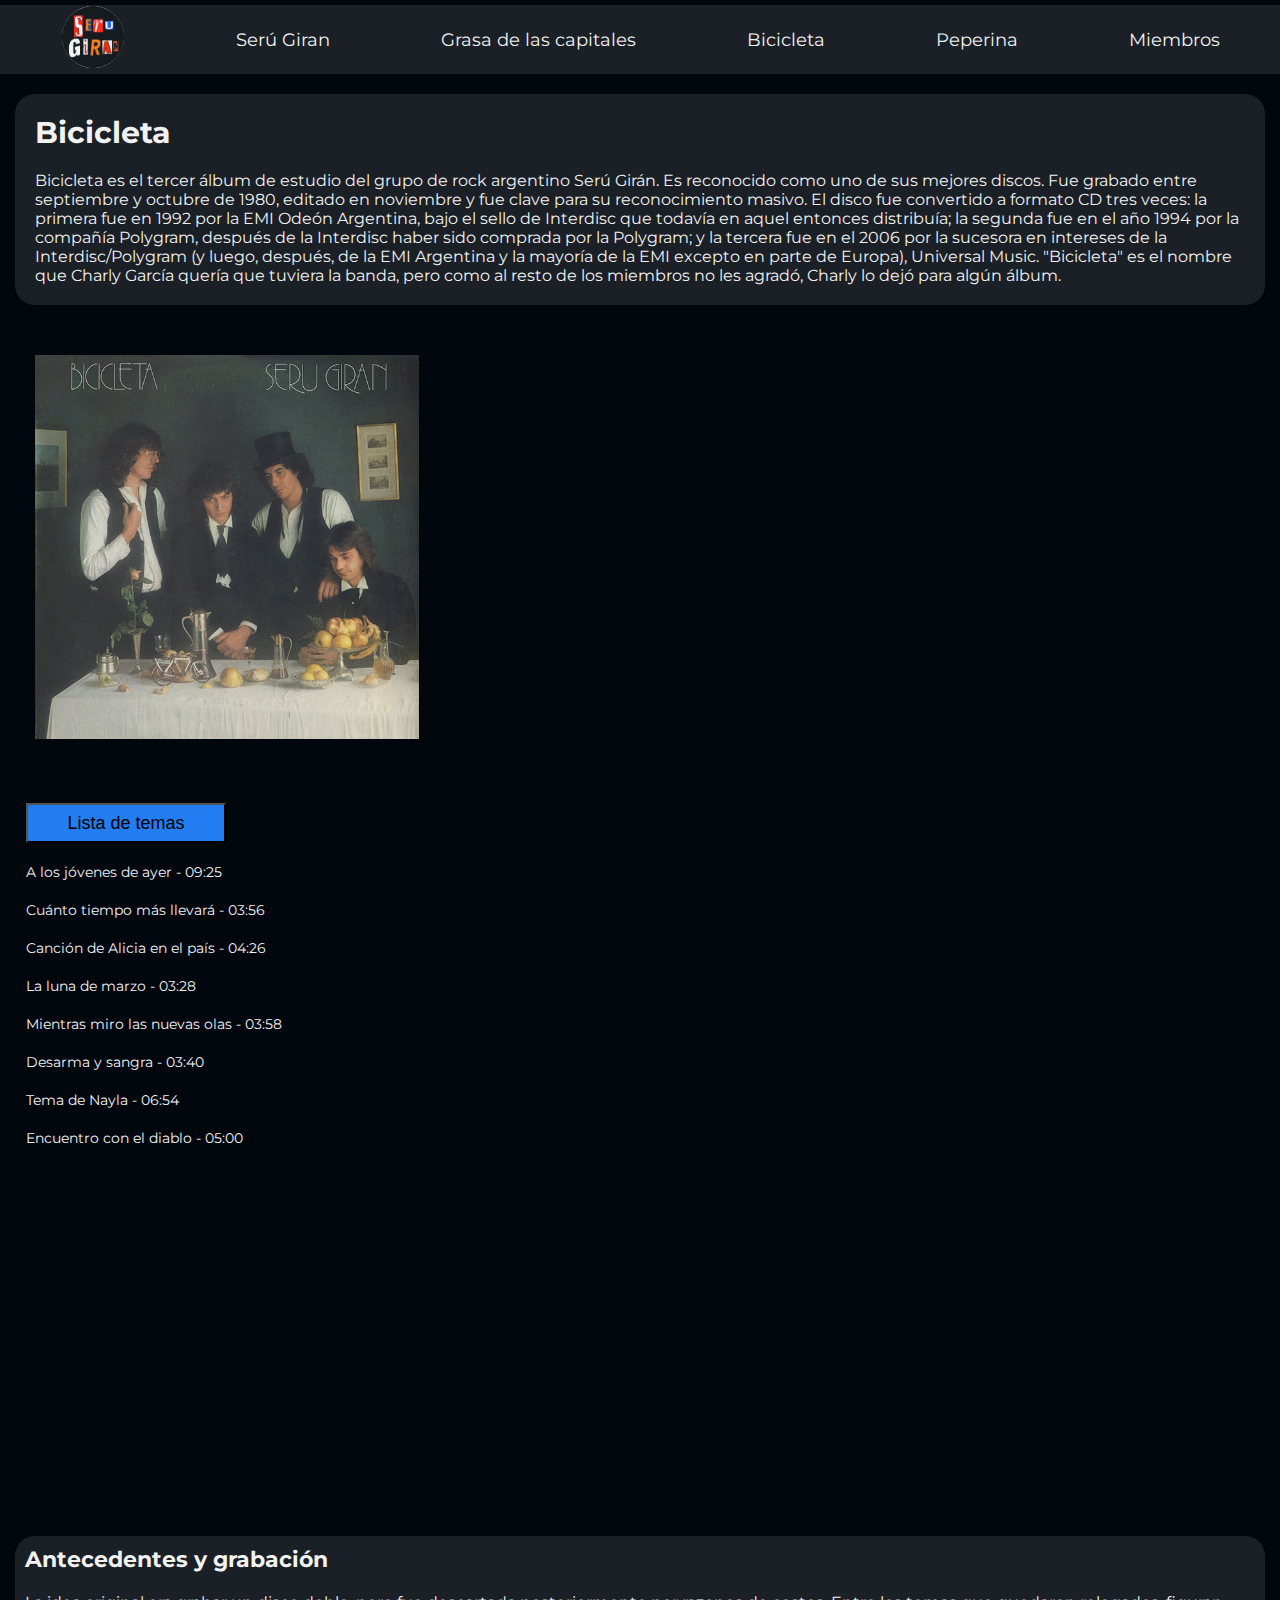
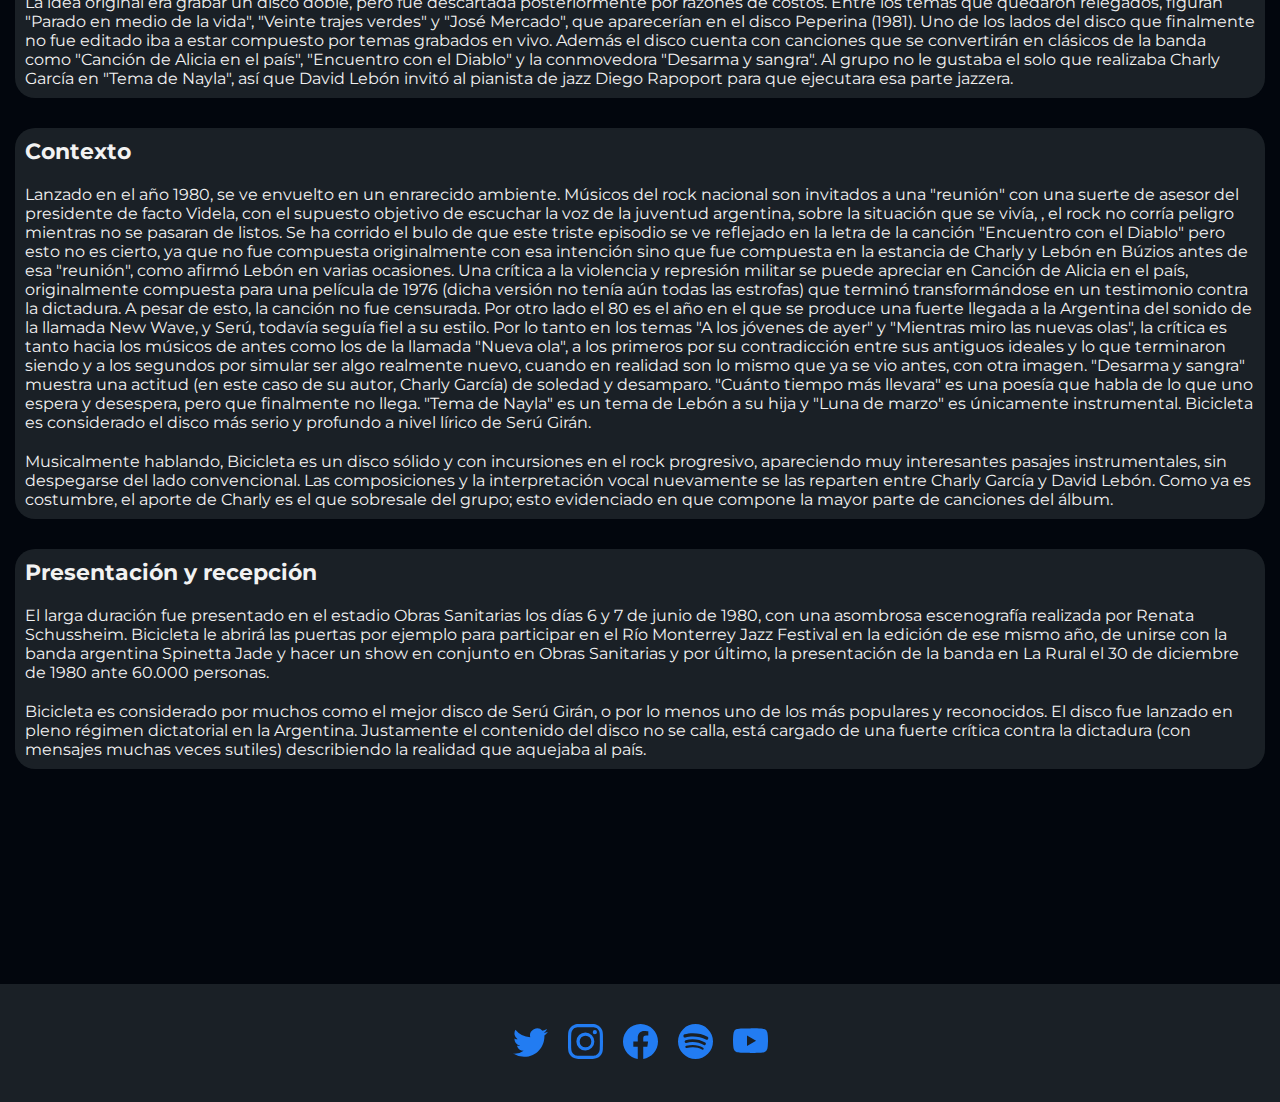
==== commit 059e7b67: "bootstrap ajustes" ====
--- a/sections/bicicleta.html
+++ b/sections/bicicleta.html
@@ -7,6 +7,8 @@
     <meta name="viewport" content="width=device-width, initial-scale=1.0">
     <meta name="description" content="Album Bicicleta">
     <meta name="keywords" content="seru, giran, banda, discos, album, biografia, discografía">
+    <link href="https://cdn.jsdelivr.net/npm/bootstrap@5.0.2/dist/css/bootstrap.min.css" rel="stylesheet"
+    integrity="sha384-EVSTQN3/azprG1Anm3QDgpJLIm9Nao0Yz1ztcQTwFspd3yD65VohhpuuCOmLASjC" crossorigin="anonymous">
     <link rel="stylesheet" href="../css/estilos.css">
     <title>Bicicleta</title>
 </head>
@@ -58,16 +60,24 @@
             </div>
 
             <div class="lista-temas">
-                <h2>Lista de temas
-                    <p>A los jóvenes de ayer 09:25</p>
-                    <p>Cuánto tiempo más llevará 03:56</p>
-                    <p>Canción de Alicia en el país 04:26</p>
-                    <p>La luna de marzo 03:28</p>
-                    <p>Mientras miro las nuevas olas 03:58</p>
-                    <p>Desarma y sangra 03:40</p>
-                    <p>Tema de Nayla 06:54</p>
-                    <p>Encuentro con el diablo 05:00</p>
-                </h2>
+                
+                <p>
+                    <button class="btn btn-primary botonLista" type="button" data-bs-toggle="collapse" data-bs-target="#collapseExample" aria-expanded="false" aria-controls="collapseExample">
+                      Lista de temas
+                    </button>
+                  </p>
+                  <div class="collapse lista" id="collapseExample">
+                    <div class="card lista card-body">
+                        <p>A los jóvenes de ayer - 09:25</p>
+                        <p>Cuánto tiempo más llevará - 03:56</p>
+                        <p>Canción de Alicia en el país - 04:26</p>
+                        <p>La luna de marzo - 03:28</p>
+                        <p>Mientras miro las nuevas olas - 03:58</p>
+                        <p>Desarma y sangra - 03:40</p>
+                        <p>Tema de Nayla - 06:54</p>
+                        <p>Encuentro con el diablo - 05:00</p>
+                    </div>
+                  </div>
             </div>
 
             <div class="video">
@@ -225,6 +235,10 @@
 
     </footer>
 
+    <script src="https://cdn.jsdelivr.net/npm/bootstrap@5.0.2/dist/js/bootstrap.bundle.min.js"
+        integrity="sha384-MrcW6ZMFYlzcLA8Nl+NtUVF0sA7MsXsP1UyJoMp4YLEuNSfAP+JcXn/tWtIaxVXM" crossorigin="anonymous">
+    </script>
+
 </body>
 
 </html>--- a/css/estilos.css
+++ b/css/estilos.css
@@ -10,7 +10,7 @@
 }
 
 header {
-  background: #1A2026;
+  background-color: #1A2026;
   grid-area: header;
 }
 
@@ -28,9 +28,9 @@
 h3 {
   font-family: Montserrat;
   font-weight: 700;
-  color: #F2F2F2;
   width: 100%;
   padding: 10px;
+  color: #F2F2F2;
 }
 
 h1 {
@@ -70,8 +70,11 @@
 
 .cover {
   grid-area: cover;
-  margin: 10px;
+  margin: 15px;
   width: 50%;
+}
+.cover img {
+  margin: 5px;
 }
 
 .lista-temas {
@@ -79,10 +82,22 @@
   width: 50%;
   margin: 15px;
   padding: 1px;
+  background-color: #02060D;
 }
 
 .lista-temas p {
   font-size: 14px;
+}
+
+.lista {
+  background-color: #02060D;
+}
+
+.botonLista {
+  width: 200px;
+  height: 40px;
+  font-size: large;
+  background-color: #227CF2;
 }
 
 .antecedentes {
@@ -165,8 +180,8 @@
   margin-top: 200px;
 }
 .redes svg {
-  width: 25px;
-  height: 25px;
+  width: 35px;
+  height: 35px;
   margin: 5px;
   padding: 5px;
   color: #227CF2;
